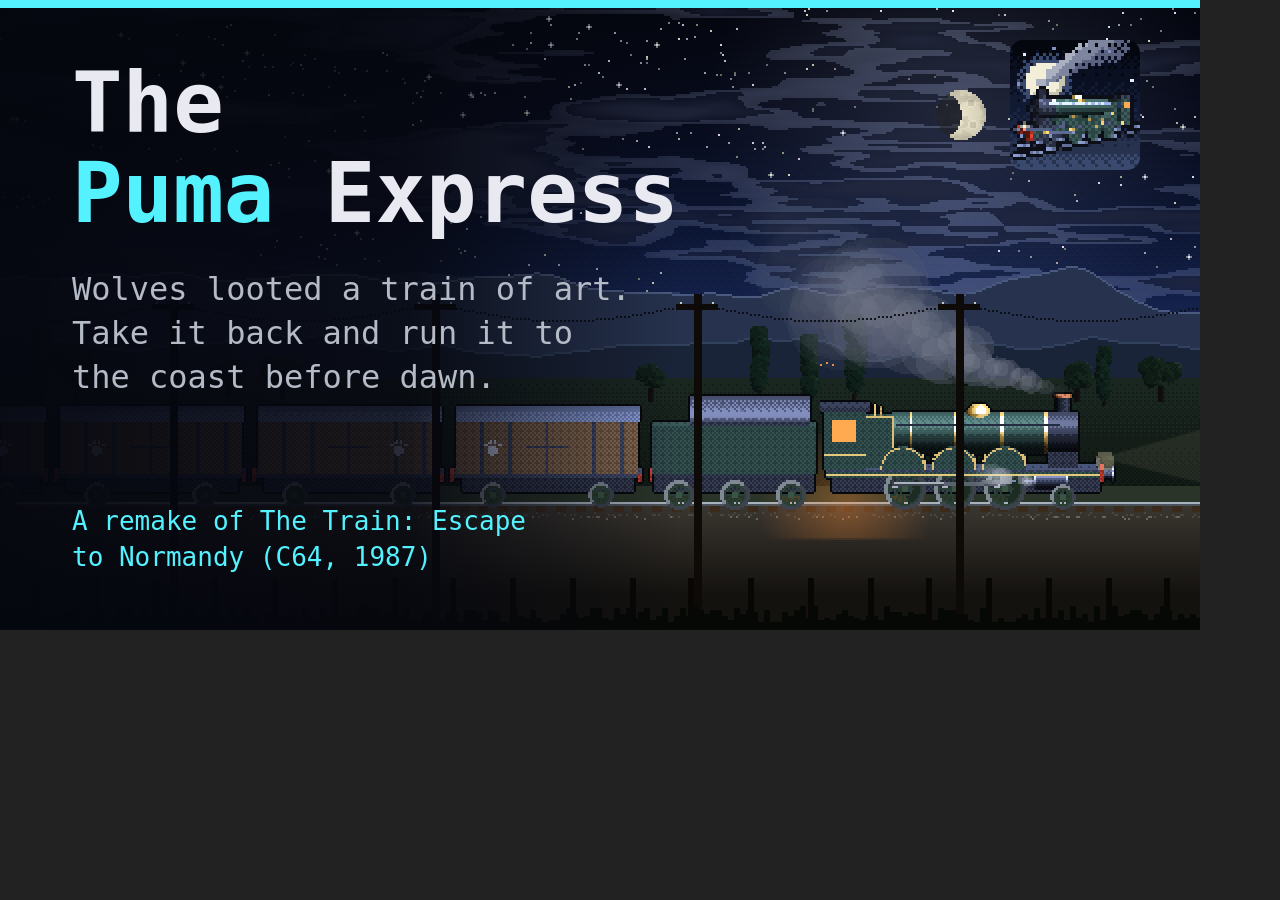
==== tools/og.html @ 0ead6c59 "Icons and share card The page and manifest named eight files that were never committed, so validate " ====
<!DOCTYPE html>
<html lang="en">
<head>
<meta charset="UTF-8">
<title>og.png</title>
<!-- The share card (og.png, 1200x630), laid out as the family's are (a cyan
     rule, the wordmark with "Puma" in cyan, the description, a tagline, the
     icon top right) over the title's own picture at twice its pixels: the
     train running west through the night, side on, its smoke streaming back
     under the moon. Serve the repo over http, open tools/og.html, and save
     the canvas (window.ogPNG() is its data URL), or screenshot it headless
     at 1200x630:
       chrome --headless --hide-scrollbars --window-size=1200,630
              --screenshot=og.png http://127.0.0.1:8766/tools/og.html
     iconArt() composes the icon's drawing and prints it for
     tools/make-icons.js. Not deployed. -->
<style>body{margin:0;background:#222;overflow:hidden}canvas{display:block}</style>
</head>
<body>
<canvas id="og" width="1200" height="630"></canvas>
<script src="../js/util.js"></script>
<script src="../js/engine/const.js"></script>
<script src="../js/engine/route.js"></script>
<script src="../js/art/kit.js"></script>
<script src="../js/art/people.js"></script>
<script src="../js/art/people2.js"></script>
<script src="../js/art/fx.js"></script>
<script src="../js/art/world.js"></script>
<script src="../js/art/train.js"></script>
<script src="../js/art/model.js"></script>
<script src="../js/render.js"></script>
<script>
"use strict";
(() => {
  const K = PX.K, Mo = PX.Model;
  /* the smoke is Math.random's; seeded here, so the card comes out the same every time */
  Math.random = PX.mulberry(1987);

  /* the scene, 600 x 315, as the title draws it: run on six seconds so the
   * smoke has streamed back along the train */
  const W = 600, H = 315, sc = K.mk(W, H);
  for (let i = 0; i < 175; i++) PX.Render.title(sc, i * 33, 1 / 30);

  const cv = document.getElementById("og"), g = cv.getContext("2d");
  g.imageSmoothingEnabled = false;
  g.drawImage(sc, 0, 0, 1200, 630);
  /* a shade under the words, from the left */
  const sh = g.createLinearGradient(0, 0, 680, 0);
  sh.addColorStop(0, "rgba(5,7,15,.96)"); sh.addColorStop(0.6, "rgba(5,7,15,.82)"); sh.addColorStop(1, "rgba(5,7,15,0)");
  g.fillStyle = sh; g.fillRect(0, 0, 680, 630);
  g.fillStyle = "#54f2ff"; g.fillRect(0, 0, 1200, 8);
  const mono = 'Menlo, Consolas, "DejaVu Sans Mono", "Courier New", monospace';
  g.textBaseline = "alphabetic";
  g.font = `bold 84px ${mono}`;
  g.fillStyle = "#e9e9f2"; g.fillText("The", 72, 132);
  g.fillStyle = "#54f2ff"; g.fillText("Puma", 72, 222);
  g.fillStyle = "#e9e9f2"; g.fillText("Express", 72 + g.measureText("Puma ").width, 222);
  g.font = `32px ${mono}`; g.fillStyle = "#b4bac6";
  ["Wolves looted a train of art.", "Take it back and run it to", "the coast before dawn."].forEach((l, i) => g.fillText(l, 72, 300 + i * 44));
  g.font = `26px ${mono}`; g.fillStyle = "#54f2ff";
  ["A remake of The Train: Escape", "to Normandy (C64, 1987)"].forEach((l, i) => g.fillText(l, 72, 530 + i * 36));
  /* the icon, top right */
  const img = new Image();
  img.onload = () => {
    g.drawImage(img, 1010, 40, 130, 130);
    window.ogReady = true; document.title = "ready";
  };
  img.src = "../icon.svg?" + Date.now();   // never a cached copy of an old icon
  window.ogPNG = () => cv.toDataURL("image/png");

  /* the icon's drawing, 40 x 40: the engine at three-quarters, her lamp lit,
   * her chimney against the moon and her smoke streaming back, over a night
   * sky in six dithered steps. Traced from the same
   * model as every other picture of her, with her wheels and the rails added
   * as solids (the game draws those flat, side on). Prints PAL and ART for
   * tools/make-icons.js. */
  window.iconArt = (S = 40) => {
    const c = K.mk(S, S), x = c.getContext("2d");
    /* a look-at camera off her right side and a little ahead, looking a little down */
    const e = [10, 3.2, 13.5], tg = [0, 1.9, 6.2];
    const nrm = v => { const n = Math.hypot(...v); return v.map(q => q / n); };
    const dot = (a, b) => a[0] * b[0] + a[1] * b[1] + a[2] * b[2];
    const fw = nrm(tg.map((q, i) => q - e[i])), rt = nrm([-fw[2], 0, fw[0]]);
    const up = [rt[1] * fw[2] - rt[2] * fw[1], rt[2] * fw[0] - rt[0] * fw[2], rt[0] * fw[1] - rt[1] * fw[0]];
    const f = S * 1.1, cx = S * 0.5, cy = S * 0.6;
    const cam = { ray: (px, py) => { const dx = (px - cx) / f, dy = -(py - cy) / f; return [e, nrm([0, 1, 2].map(i => fw[i] + rt[i] * dx + up[i] * dy))]; } };
    const proj = p => { const v = p.map((q, i) => q - e[i]), z = dot(v, fw); return { x: cx + f * dot(v, rt) / z, y: cy - f * dot(v, up) / z }; };

    /* the sky */
    const RAMP = ["#05070f", "#0a1022", "#111a33", "#1b2442", "#26324e", "#3a4a6e"];
    for (let y = 0; y < S; y++) for (let i = 0; i < S; i++) {
      const t = Math.pow(y / (S - 1), 1.3) * (RAMP.length - 1) + K.bayer(i, y) * 0.9;
      x.fillStyle = RAMP[Math.max(0, Math.min(RAMP.length - 1, Math.round(t)))]; x.fillRect(i, y, 1, 1);
    }
    for (const [i, y, b] of [[4, 4, 1], [13, 2, 0], [21, 7, 0], [2, 13, 0], [37, 12, 1], [9, 9, 0], [30, 3, 0]]) { x.fillStyle = b ? "#e8ecff" : "#8090c0"; x.fillRect(Math.round(i * S / 40), Math.round(y * S / 40), 1, 1); }
    /* the moon, behind her chimney, with a pale halo */
    const ch = proj([0, 4.24, 9.15]), [mx, my, mr] = [ch.x + S * 0.02, ch.y - S * 0.06, S * 0.15];
    for (let y = 0; y < S; y++) for (let i = 0; i < S; i++) {
      const d = Math.hypot(i + 0.5 - mx, y + 0.5 - my) / mr;
      if (d < 1) { x.fillStyle = d > 0.7 && (i + 0.5 - mx) + (y + 0.5 - my) > 0 ? "#c9c6b0" : "#f2eed8"; x.fillRect(i, y, 1, 1); }
      else if (d < 1.6 && K.bayer(i, y) < 0.5 - (d - 1) / 0.6) { x.fillStyle = "#3a4a6e"; x.fillRect(i, y, 1, 1); }
    }
    /* her smoke, streaming back over the boiler and rising: puffs growing and thinning */
    const SMOKE = ["#d4d8e2", "#aab0c0", "#7e859e", "#5a6280"];
    for (let k = 7; k >= 0; k--) {
      const t = k / 7, px = ch.x + t * S * 0.55, py = ch.y - 1.5 - t * S * 0.3 - Math.sin(t * 3) * S * 0.04, r = S * (0.045 + t * 0.09);
      for (let y = Math.floor(py - r); y <= py + r; y++) for (let i = Math.floor(px - r); i <= px + r; i++) {
        const dx = (i + 0.5 - px) / r, dy = (y + 0.5 - py) / r, q = dx * dx + dy * dy;
        if (q > 1 || K.bayer(i, y) + 0.5 > 1.2 - t * 0.45 - q * 0.3) continue;
        const lv = -dx * 0.5 - dy * 0.8 + K.bayer(i, y) * 0.4;
        x.fillStyle = SMOKE[Math.max(0, Math.min(3, Math.round(1.4 - lv * 1.2 + t * 1.2)))]; x.fillRect(i, y, 1, 1);
      }
    }

    /* the engine, her wheels and the rails, in the model's metres */
    const Cy = (ax, ctr, r, l, m) => ({ k: "cyl", ax, c: ctr, r, l, m });
    const parts = Mo.engine();
    for (const w of Mo.ENGINE_WHEELS) for (const s of [-1, 1]) parts.push(Cy("x", [w.r, w.z], w.r, s > 0 ? [0.9, 1.06] : [-1.06, -0.9], w.d ? "paint" : "black"));
    for (const s of [-1, 1]) parts.push({ k: "box", a: [s * 0.98 - 0.06, -0.12, -8], b: [s * 0.98 + 0.06, 0, 40], m: "steel" });
    const light = { dir: [0.62, 0.7, 0.3], amb: [0.5, 0.54, 0.7], sun: [0.85, 0.87, 1.0], lamps: [{ p: [0, 2.6, 0.8], col: [1.4, 0.8, 0.35], r: 2.4 }] };
    const eng = Mo.trace(parts, S, S, cam, light);
    K.outline(eng, K.OUT);
    x.drawImage(eng, 0, 0);
    /* her lamp, lit */
    const lp = proj([0, 1.62, 10.62]);
    x.fillStyle = "#fff6d0"; x.fillRect(Math.floor(lp.x), Math.floor(lp.y), 1, 1);
    x.fillStyle = "rgba(255,240,190,.45)"; for (const [i, j] of [[-1, 0], [1, 0], [0, -1], [0, 1]]) x.fillRect(Math.floor(lp.x) + i, Math.floor(lp.y) + j, 1, 1);

    /* traced shading leaves a few hundred colours, so a cell is two characters */
    const d = x.getImageData(0, 0, S, S).data, A = "abcdefghijklmnopqrstuvwxyzABCDEFGHIJKLMNOPQRSTUVWXYZ0123456789@#";
    const pal = {}, rev = {}, rows = [];
    for (let y = 0; y < S; y++) {
      let r = "";
      for (let i = 0; i < S; i++) {
        const o = (y * S + i) * 4, h = "#" + [d[o], d[o + 1], d[o + 2]].map(v => v.toString(16).padStart(2, "0")).join("");
        if (!(h in rev)) { const n = Object.keys(pal).length, k = A[n >> 6] + A[n & 63]; rev[h] = k; pal[k] = h; }
        r += rev[h];
      }
      rows.push(r);
    }
    const out =`const PAL = ${JSON.stringify(pal)};\nconst ART = [\n${rows.map(r => `  "${r}",`).join("\n")}\n];`;
    console.log(out);
    return out;
  };
  /* tools/og.html?icon prints the drawing into the page, for a headless --dump-dom */
  if (location.search === "?icon") { const pre = document.createElement("pre"); pre.id = "icon-art"; pre.textContent = window.iconArt(); document.body.appendChild(pre); }
})();
</script>
</body>
</html>
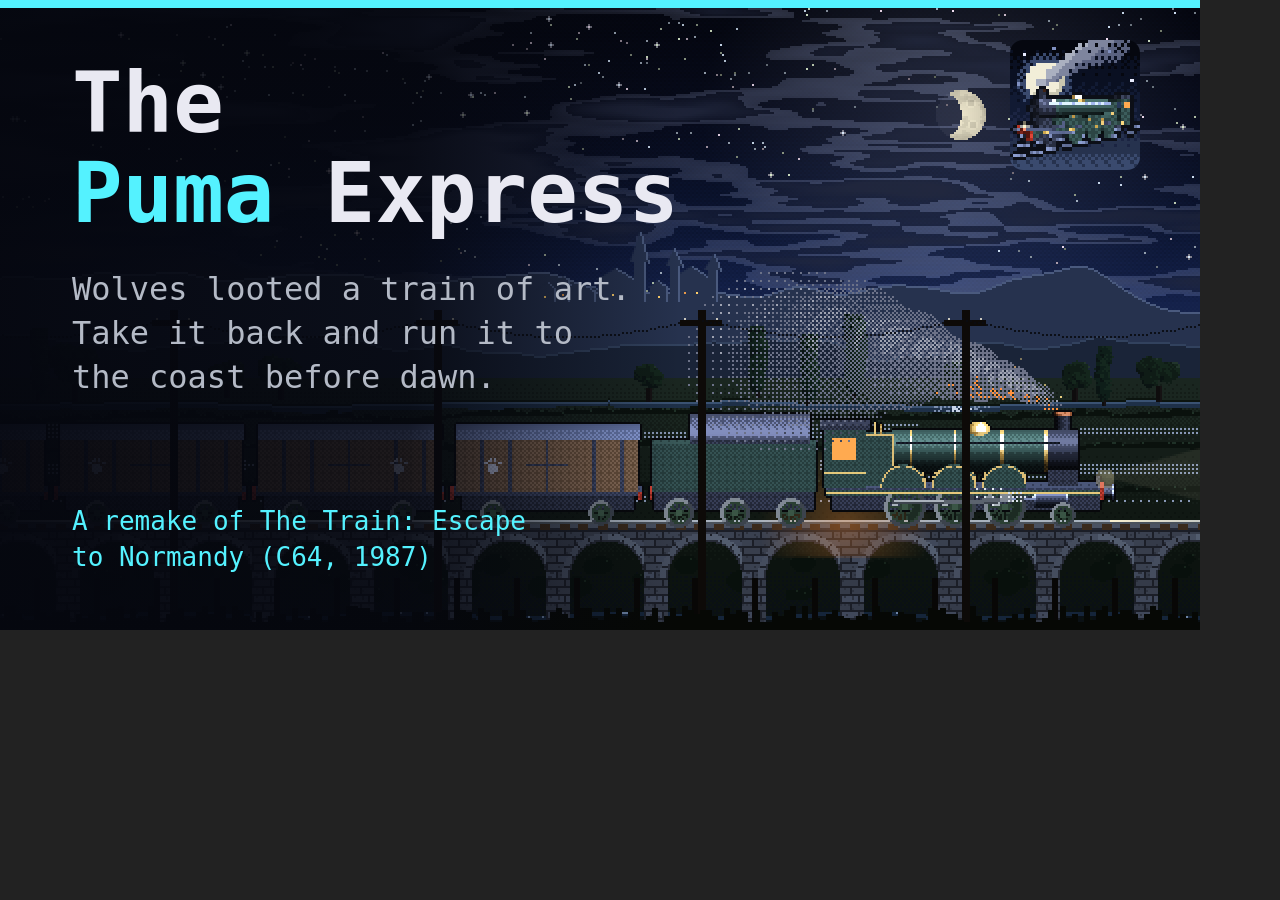
==== commit 69497c8e: "Title art: a town on the crest, a river, mist, a viaduct, and a plume The title's picture moves to j" ====
--- a/tools/og.html
+++ b/tools/og.html
@@ -28,6 +28,7 @@
 <script src="../js/art/world.js"></script>
 <script src="../js/art/train.js"></script>
 <script src="../js/art/model.js"></script>
+<script src="../js/art/title.js"></script>
 <script src="../js/render.js"></script>
 <script>
 "use strict";
